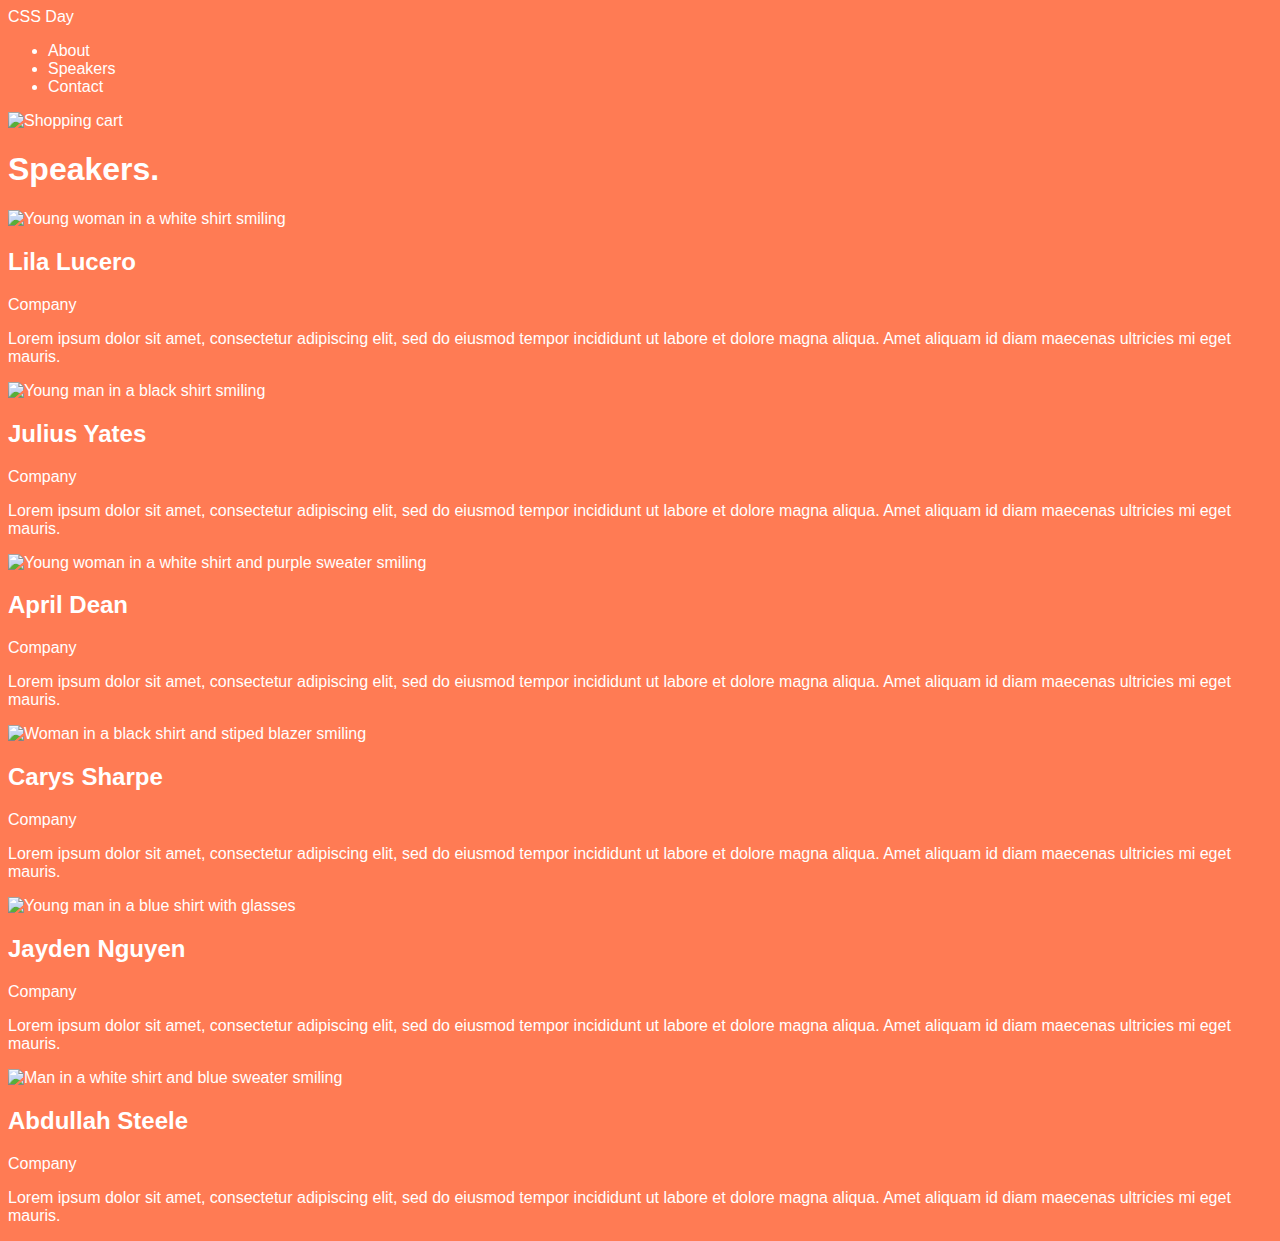
==== speakers.html @ 0a9b4d08 "Setup styles structure and fonts" ====
<!DOCTYPE html>
<html lang="en">

<head>
    <meta charset="UTF-8">
    <meta http-equiv="X-UA-Compatible" content="IE=edge">
    <meta name="viewport" content="width=device-width, initial-scale=1.0">
    <title>CSS Day Speakers</title>
    <link rel="stylesheet" href="./styles/speakers.css
    ">
</head>

<body>
    <header>
        <a href="/">CSS Day</a>
        <div>
            <nav>
                <ul>
                    <li><a href="#">About</a></li>
                    <li><a href="speakers.html">Speakers</a></li>
                    <li><a href="#">Contact</a></li>
                </ul>
            </nav>
            <img src="./icons/shopping-cart.svg" alt="Shopping cart">
        </div>
    </header>
    <main>
        <h1>Speakers.</h1>
        <div>
            <img src="https://images.unsplash.com/photo-1611432579699-484f7990b127?ixlib=rb-4.0.3&ixid=MnwxMjA3fDB8MHxwaG90by1wYWdlfHx8fGVufDB8fHx8&auto=format&fit=crop&w=1770&q=80"
                alt="Young woman in a white shirt smiling">
            <h2>Lila Lucero</h2>
            <p>Company</p>
            <p>Lorem ipsum dolor sit amet, consectetur adipiscing elit, sed do eiusmod tempor incididunt ut labore et
                dolore magna aliqua. Amet aliquam id diam maecenas ultricies mi eget mauris.</p>
        </div>

        <div>
            <img src="https://images.unsplash.com/photo-1633332755192-727a05c4013d?ixlib=rb-4.0.3&ixid=MnwxMjA3fDB8MHxwaG90by1wYWdlfHx8fGVufDB8fHx8&auto=format&fit=crop&w=1180&q=80"
                alt="Young man in a black shirt smiling">
            <h2>Julius Yates</h2>
            <p>Company</p>
            <p>Lorem ipsum dolor sit amet, consectetur adipiscing elit, sed do eiusmod tempor incididunt ut labore et
                dolore magna aliqua. Amet aliquam id diam maecenas ultricies mi eget mauris.</p>
        </div>

        <div>
            <img src="https://images.unsplash.com/photo-1627161683077-e34782c24d81?ixlib=rb-4.0.3&ixid=MnwxMjA3fDB8MHxwaG90by1wYWdlfHx8fGVufDB8fHx8&auto=format&fit=crop&w=806&q=80"
                alt="Young woman in a white shirt and purple sweater smiling">
            <h2>April Dean</h2>
            <p>Company</p>
            <p>Lorem ipsum dolor sit amet, consectetur adipiscing elit, sed do eiusmod tempor incididunt ut labore et
                dolore magna aliqua. Amet aliquam id diam maecenas ultricies mi eget mauris.</p>
        </div>

        <div>
            <img src="https://images.unsplash.com/photo-1573497019940-1c28c88b4f3e?ixlib=rb-4.0.3&ixid=MnwxMjA3fDB8MHxwaG90by1wYWdlfHx8fGVufDB8fHx8&auto=format&fit=crop&w=774&q=80"
                alt="Woman in a black shirt and stiped blazer smiling">
            <h2>Carys Sharpe</h2>
            <p>Company</p>
            <p>Lorem ipsum dolor sit amet, consectetur adipiscing elit, sed do eiusmod tempor incididunt ut labore et
                dolore magna aliqua. Amet aliquam id diam maecenas ultricies mi eget mauris.</p>
        </div>

        <div>
            <img src="https://images.unsplash.com/photo-1540569014015-19a7be504e3a?ixlib=rb-4.0.3&ixid=MnwxMjA3fDB8MHxwaG90by1wYWdlfHx8fGVufDB8fHx8&auto=format&fit=crop&w=1035&q=80"
                alt="Young man in a blue shirt with glasses">
            <h2>Jayden Nguyen</h2>
            <p>Company</p>
            <p>Lorem ipsum dolor sit amet, consectetur adipiscing elit, sed do eiusmod tempor incididunt ut labore et
                dolore magna aliqua. Amet aliquam id diam maecenas ultricies mi eget mauris.</p>
        </div>

        <div>
            <img src="https://images.unsplash.com/photo-1629425733761-caae3b5f2e50?ixlib=rb-4.0.3&ixid=MnwxMjA3fDB8MHxwaG90by1wYWdlfHx8fGVufDB8fHx8&auto=format&fit=crop&w=774&q=80"
                alt="Man in a white shirt and blue sweater smiling">
            <h2>Abdullah Steele</h2>
            <p>Company</p>
            <p>Lorem ipsum dolor sit amet, consectetur adipiscing elit, sed do eiusmod tempor incididunt ut labore et
                dolore magna aliqua. Amet aliquam id diam maecenas ultricies mi eget mauris.</p>
        </div>
    </main>
</body>

</html>
---- styles/speakers.css ----
@import url("./base.css");
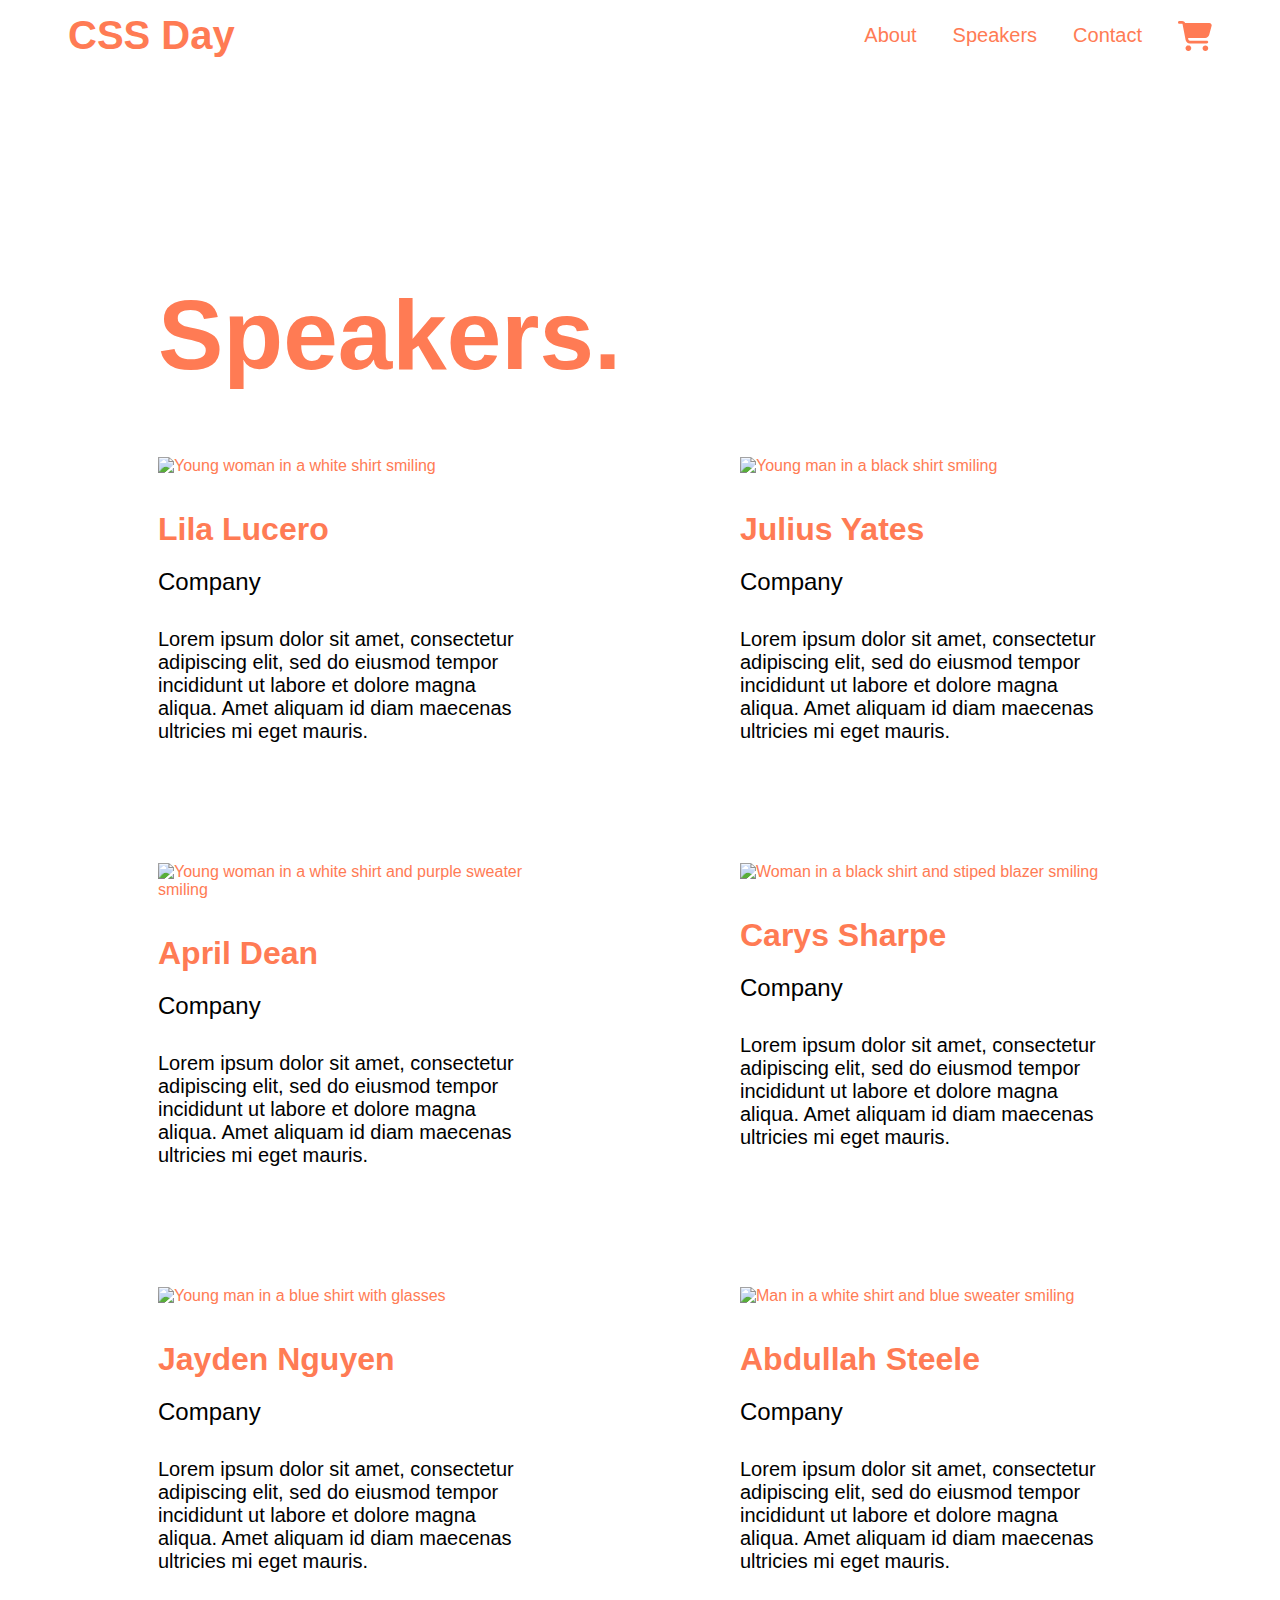
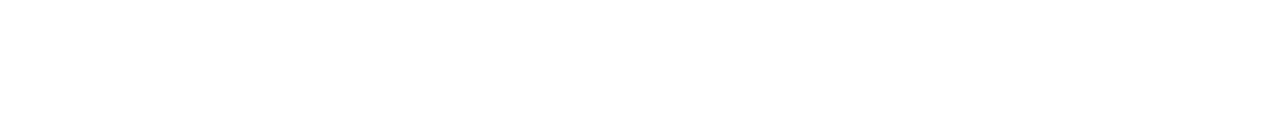
==== commit e8063ba2: "CSS speakerspage" ====
--- a/speakers.html
+++ b/speakers.html
@@ -6,78 +6,101 @@
     <meta http-equiv="X-UA-Compatible" content="IE=edge">
     <meta name="viewport" content="width=device-width, initial-scale=1.0">
     <title>CSS Day Speakers</title>
-    <link rel="stylesheet" href="./styles/speakers.css
-    ">
+    <link rel="stylesheet" href="./styles/speakers.css">
 </head>
 
-<body>
-    <header>
-        <a href="/">CSS Day</a>
-        <div>
-            <nav>
-                <ul>
-                    <li><a href="#">About</a></li>
-                    <li><a href="speakers.html">Speakers</a></li>
-                    <li><a href="#">Contact</a></li>
-                </ul>
-            </nav>
-            <img src="./icons/shopping-cart.svg" alt="Shopping cart">
-        </div>
+<body class="body body--secondary speakers">
+    <header class="header">
+        <a class="header__link" href="/">CSS Day</a>
+        <nav class="nav">
+            <ul class="nav__list">
+                <li class="nav__list-item"><a href="#">About</a></li>
+                <li class="nav__list-item"><a href="speakers.html">Speakers</a></li>
+                <li class="nav__list-item"><a href="#">Contact</a></li>
+            </ul>
+        </nav>
+        <svg class="shopping-cart-icon--primary" width="34" height="30" viewBox="0 0 34 30" fill="none"
+            xmlns="http://www.w3.org/2000/svg">
+            <g clip-path="url(#clip0_5_286)">
+                <path
+                    d="M0 1.40625C0 0.626953 0.631597 0 1.41667 0H4.10243C5.40104 0 6.55208 0.75 7.08924 1.875H31.3497C32.9021 1.875 34.0354 3.33984 33.6281 4.82813L31.208 13.752C30.7062 15.5918 29.024 16.875 27.1056 16.875H10.076L10.3948 18.5449C10.5247 19.207 11.109 19.6875 11.7878 19.6875H28.8056C29.5906 19.6875 30.2222 20.3145 30.2222 21.0938C30.2222 21.873 29.5906 22.5 28.8056 22.5H11.7878C9.74549 22.5 7.99236 21.0586 7.61458 19.0723L4.56875 3.19336C4.52743 2.9707 4.33264 2.8125 4.10243 2.8125H1.41667C0.631597 2.8125 0 2.18555 0 1.40625ZM7.55556 27.1875C7.55556 26.8182 7.62884 26.4524 7.77123 26.1112C7.91362 25.77 8.12232 25.4599 8.38542 25.1988C8.64852 24.9376 8.96086 24.7304 9.30462 24.5891C9.64837 24.4477 10.0168 24.375 10.3889 24.375C10.761 24.375 11.1294 24.4477 11.4732 24.5891C11.8169 24.7304 12.1293 24.9376 12.3924 25.1988C12.6555 25.4599 12.8642 25.77 13.0065 26.1112C13.1489 26.4524 13.2222 26.8182 13.2222 27.1875C13.2222 27.5568 13.1489 27.9226 13.0065 28.2638C12.8642 28.605 12.6555 28.9151 12.3924 29.1762C12.1293 29.4374 11.8169 29.6446 11.4732 29.7859C11.1294 29.9273 10.761 30 10.3889 30C10.0168 30 9.64837 29.9273 9.30462 29.7859C8.96086 29.6446 8.64852 29.4374 8.38542 29.1762C8.12232 28.9151 7.91362 28.605 7.77123 28.2638C7.62884 27.9226 7.55556 27.5568 7.55556 27.1875ZM27.3889 24.375C28.1403 24.375 28.861 24.6713 29.3924 25.1988C29.9237 25.7262 30.2222 26.4416 30.2222 27.1875C30.2222 27.9334 29.9237 28.6488 29.3924 29.1762C28.861 29.7037 28.1403 30 27.3889 30C26.6374 30 25.9168 29.7037 25.3854 29.1762C24.8541 28.6488 24.5556 27.9334 24.5556 27.1875C24.5556 26.4416 24.8541 25.7262 25.3854 25.1988C25.9168 24.6713 26.6374 24.375 27.3889 24.375Z"
+                    fill="white" />
+            </g>
+            <defs>
+                <clipPath id="clip0_5_286">
+                    <rect width="34" height="30" fill="white" />
+                </clipPath>
+            </defs>
+        </svg>
     </header>
-    <main>
-        <h1>Speakers.</h1>
-        <div>
-            <img src="https://images.unsplash.com/photo-1611432579699-484f7990b127?ixlib=rb-4.0.3&ixid=MnwxMjA3fDB8MHxwaG90by1wYWdlfHx8fGVufDB8fHx8&auto=format&fit=crop&w=1770&q=80"
-                alt="Young woman in a white shirt smiling">
-            <h2>Lila Lucero</h2>
-            <p>Company</p>
-            <p>Lorem ipsum dolor sit amet, consectetur adipiscing elit, sed do eiusmod tempor incididunt ut labore et
-                dolore magna aliqua. Amet aliquam id diam maecenas ultricies mi eget mauris.</p>
-        </div>
+    <main class="main">
+        <h1 class="main__title">Speakers.</h1>
+        <div class="speakers__wrapper">
+            <div class="speaker__wrapper">
+                <img class="speaker__photo"
+                    src="https://images.unsplash.com/photo-1611432579699-484f7990b127?ixlib=rb-4.0.3&ixid=MnwxMjA3fDB8MHxwaG90by1wYWdlfHx8fGVufDB8fHx8&auto=format&fit=crop&w=1770&q=80"
+                    alt="Young woman in a white shirt smiling">
+                <h2 class="speaker__name">Lila Lucero</h2>
+                <p class="speaker__company">Company</p>
+                <p class="speaker__bio">Lorem ipsum dolor sit amet, consectetur adipiscing elit, sed do eiusmod tempor
+                    incididunt ut labore et
+                    dolore magna aliqua. Amet aliquam id diam maecenas ultricies mi eget mauris.</p>
+            </div>
 
-        <div>
-            <img src="https://images.unsplash.com/photo-1633332755192-727a05c4013d?ixlib=rb-4.0.3&ixid=MnwxMjA3fDB8MHxwaG90by1wYWdlfHx8fGVufDB8fHx8&auto=format&fit=crop&w=1180&q=80"
-                alt="Young man in a black shirt smiling">
-            <h2>Julius Yates</h2>
-            <p>Company</p>
-            <p>Lorem ipsum dolor sit amet, consectetur adipiscing elit, sed do eiusmod tempor incididunt ut labore et
-                dolore magna aliqua. Amet aliquam id diam maecenas ultricies mi eget mauris.</p>
-        </div>
+            <div class="speaker__wrapper">
+                <img class="speaker__photo"
+                    src="https://images.unsplash.com/photo-1633332755192-727a05c4013d?ixlib=rb-4.0.3&ixid=MnwxMjA3fDB8MHxwaG90by1wYWdlfHx8fGVufDB8fHx8&auto=format&fit=crop&w=1180&q=80"
+                    alt="Young man in a black shirt smiling">
+                <h2 class="speaker__name">Julius Yates</h2>
+                <p class="speaker__company">Company</p>
+                <p class="speaker__bio">Lorem ipsum dolor sit amet, consectetur adipiscing elit, sed do eiusmod tempor
+                    incididunt ut labore et
+                    dolore magna aliqua. Amet aliquam id diam maecenas ultricies mi eget mauris.</p>
+            </div>
 
-        <div>
-            <img src="https://images.unsplash.com/photo-1627161683077-e34782c24d81?ixlib=rb-4.0.3&ixid=MnwxMjA3fDB8MHxwaG90by1wYWdlfHx8fGVufDB8fHx8&auto=format&fit=crop&w=806&q=80"
-                alt="Young woman in a white shirt and purple sweater smiling">
-            <h2>April Dean</h2>
-            <p>Company</p>
-            <p>Lorem ipsum dolor sit amet, consectetur adipiscing elit, sed do eiusmod tempor incididunt ut labore et
-                dolore magna aliqua. Amet aliquam id diam maecenas ultricies mi eget mauris.</p>
-        </div>
+            <div class="speaker__wrapper">
+                <img class="speaker__photo speaker__photo--top"
+                    src="https://images.unsplash.com/photo-1627161683077-e34782c24d81?ixlib=rb-4.0.3&ixid=MnwxMjA3fDB8MHxwaG90by1wYWdlfHx8fGVufDB8fHx8&auto=format&fit=crop&w=806&q=80"
+                    alt="Young woman in a white shirt and purple sweater smiling">
+                <h2 class="speaker__name">April Dean</h2>
+                <p class="speaker__company">Company</p>
+                <p class="speaker__bio">Lorem ipsum dolor sit amet, consectetur adipiscing elit, sed do eiusmod tempor
+                    incididunt ut labore et
+                    dolore magna aliqua. Amet aliquam id diam maecenas ultricies mi eget mauris.</p>
+            </div>
 
-        <div>
-            <img src="https://images.unsplash.com/photo-1573497019940-1c28c88b4f3e?ixlib=rb-4.0.3&ixid=MnwxMjA3fDB8MHxwaG90by1wYWdlfHx8fGVufDB8fHx8&auto=format&fit=crop&w=774&q=80"
-                alt="Woman in a black shirt and stiped blazer smiling">
-            <h2>Carys Sharpe</h2>
-            <p>Company</p>
-            <p>Lorem ipsum dolor sit amet, consectetur adipiscing elit, sed do eiusmod tempor incididunt ut labore et
-                dolore magna aliqua. Amet aliquam id diam maecenas ultricies mi eget mauris.</p>
-        </div>
+            <div class="speaker__wrapper">
+                <img class="speaker__photo"
+                    src="https://images.unsplash.com/photo-1573497019940-1c28c88b4f3e?ixlib=rb-4.0.3&ixid=MnwxMjA3fDB8MHxwaG90by1wYWdlfHx8fGVufDB8fHx8&auto=format&fit=crop&w=774&q=80"
+                    alt="Woman in a black shirt and stiped blazer smiling">
+                <h2 class="speaker__name">Carys Sharpe</h2>
+                <p class="speaker__company">Company</p>
+                <p class="speaker__bio">Lorem ipsum dolor sit amet, consectetur adipiscing elit, sed do eiusmod tempor
+                    incididunt ut labore et
+                    dolore magna aliqua. Amet aliquam id diam maecenas ultricies mi eget mauris.</p>
+            </div>
 
-        <div>
-            <img src="https://images.unsplash.com/photo-1540569014015-19a7be504e3a?ixlib=rb-4.0.3&ixid=MnwxMjA3fDB8MHxwaG90by1wYWdlfHx8fGVufDB8fHx8&auto=format&fit=crop&w=1035&q=80"
-                alt="Young man in a blue shirt with glasses">
-            <h2>Jayden Nguyen</h2>
-            <p>Company</p>
-            <p>Lorem ipsum dolor sit amet, consectetur adipiscing elit, sed do eiusmod tempor incididunt ut labore et
-                dolore magna aliqua. Amet aliquam id diam maecenas ultricies mi eget mauris.</p>
-        </div>
+            <div class="speaker__wrapper">
+                <img class="speaker__photo"
+                    src="https://images.unsplash.com/photo-1540569014015-19a7be504e3a?ixlib=rb-4.0.3&ixid=MnwxMjA3fDB8MHxwaG90by1wYWdlfHx8fGVufDB8fHx8&auto=format&fit=crop&w=1035&q=80"
+                    alt="Young man in a blue shirt with glasses">
+                <h2 class="speaker__name">Jayden Nguyen</h2>
+                <p class="speaker__company">Company</p>
+                <p class="speaker__bio">Lorem ipsum dolor sit amet, consectetur adipiscing elit, sed do eiusmod tempor
+                    incididunt ut labore et
+                    dolore magna aliqua. Amet aliquam id diam maecenas ultricies mi eget mauris.</p>
+            </div>
 
-        <div>
-            <img src="https://images.unsplash.com/photo-1629425733761-caae3b5f2e50?ixlib=rb-4.0.3&ixid=MnwxMjA3fDB8MHxwaG90by1wYWdlfHx8fGVufDB8fHx8&auto=format&fit=crop&w=774&q=80"
-                alt="Man in a white shirt and blue sweater smiling">
-            <h2>Abdullah Steele</h2>
-            <p>Company</p>
-            <p>Lorem ipsum dolor sit amet, consectetur adipiscing elit, sed do eiusmod tempor incididunt ut labore et
-                dolore magna aliqua. Amet aliquam id diam maecenas ultricies mi eget mauris.</p>
+            <div class="speaker__wrapper">
+                <img class="speaker__photo speaker__photo--top"
+                    src="https://images.unsplash.com/photo-1629425733761-caae3b5f2e50?ixlib=rb-4.0.3&ixid=MnwxMjA3fDB8MHxwaG90by1wYWdlfHx8fGVufDB8fHx8&auto=format&fit=crop&w=774&q=80"
+                    alt="Man in a white shirt and blue sweater smiling">
+                <h2 class="speaker__name">Abdullah Steele</h2>
+                <p class="speaker__company">Company</p>
+                <p class="speaker__bio">Lorem ipsum dolor sit amet, consectetur adipiscing elit, sed do eiusmod tempor
+                    incididunt ut labore et
+                    dolore magna aliqua. Amet aliquam id diam maecenas ultricies mi eget mauris.</p>
+            </div>
         </div>
     </main>
 </body>
--- a/styles/speakers.css
+++ b/styles/speakers.css
@@ -1 +1,56 @@
 @import url("./base.css");
+
+.speakers .main__title {
+  font-size: 98px;
+}
+
+.shopping-cart-icon--primary g path {
+  fill: var(--color-primary);
+}
+
+.speakers__wrapper {
+  display: grid;
+  grid-template-columns: 1fr 1fr;
+  column-gap: 200px;
+  row-gap: 120px;
+}
+
+.speaker__wrapper {
+  max-width: 460px;
+}
+
+.speaker__photo {
+  width: 310px;
+  height: 310px;
+  object-fit: cover;
+  margin-bottom: 36px;
+}
+
+.speaker__photo--top {
+  object-position: top;
+}
+
+.speaker__name {
+  font-size: 32px;
+  margin-bottom: 20px;
+}
+
+.speaker__company {
+  font-size: 24px;
+  margin-bottom: 32px;
+}
+
+.speaker__bio {
+  font-size: 20px;
+}
+
+.speaker__company,
+.speaker__bio {
+  color: var(--color-text-on-secondary);
+}
+
+@media (max-width: 1000px) {
+  .speaker__wrapper {
+    grid-template-columns: 1fr;
+  }
+}
